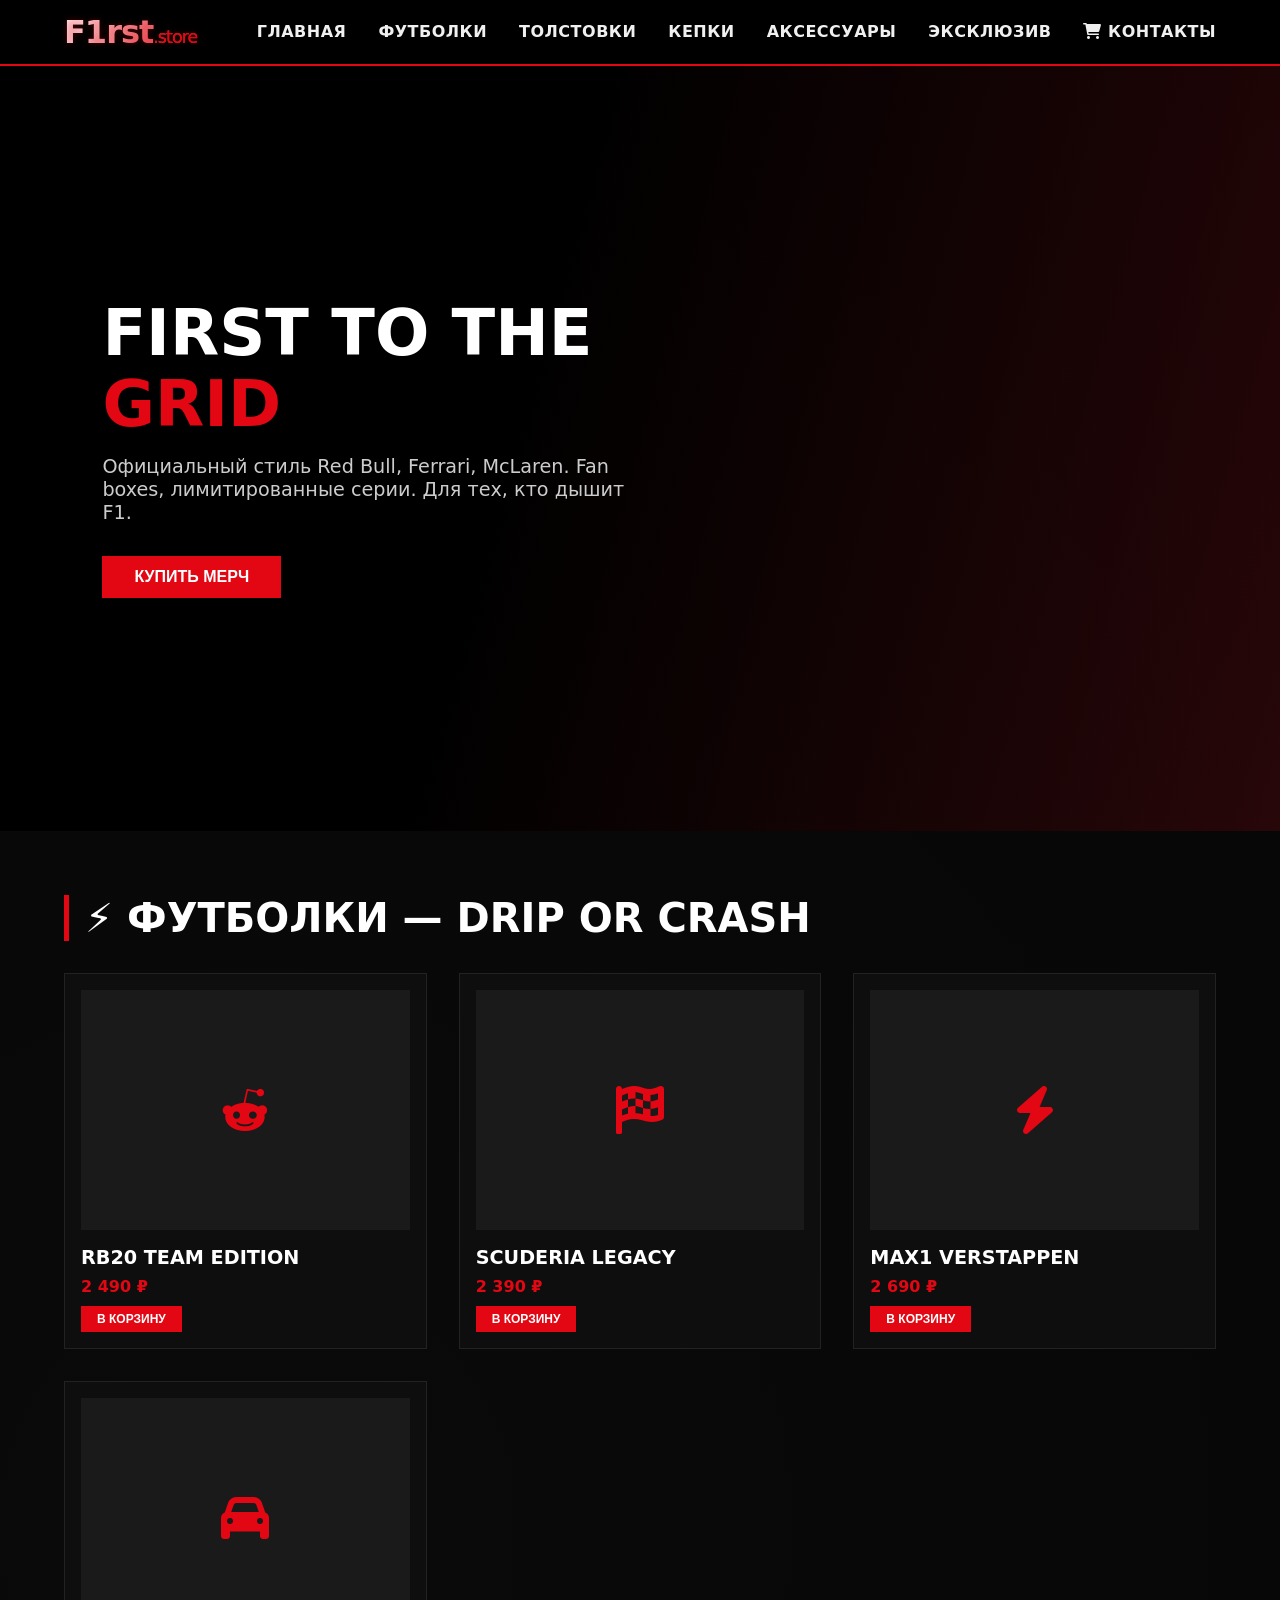
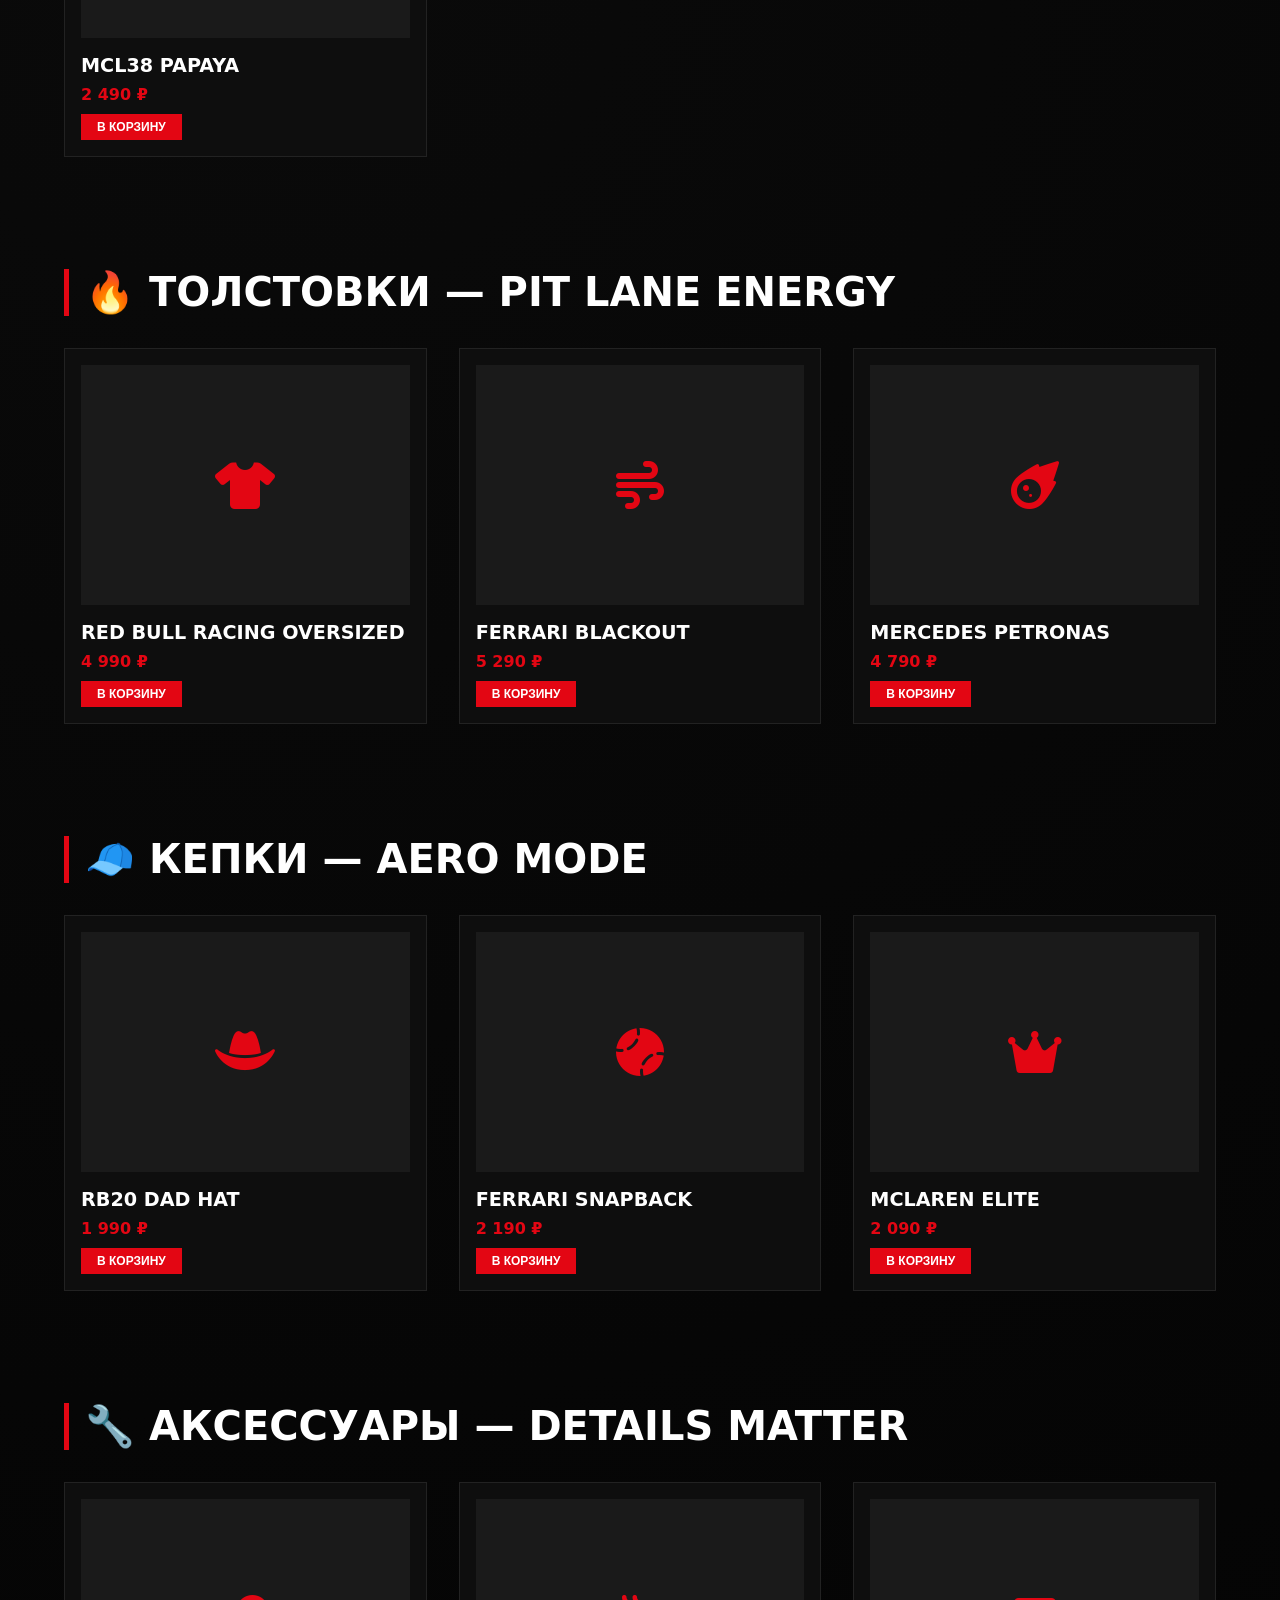
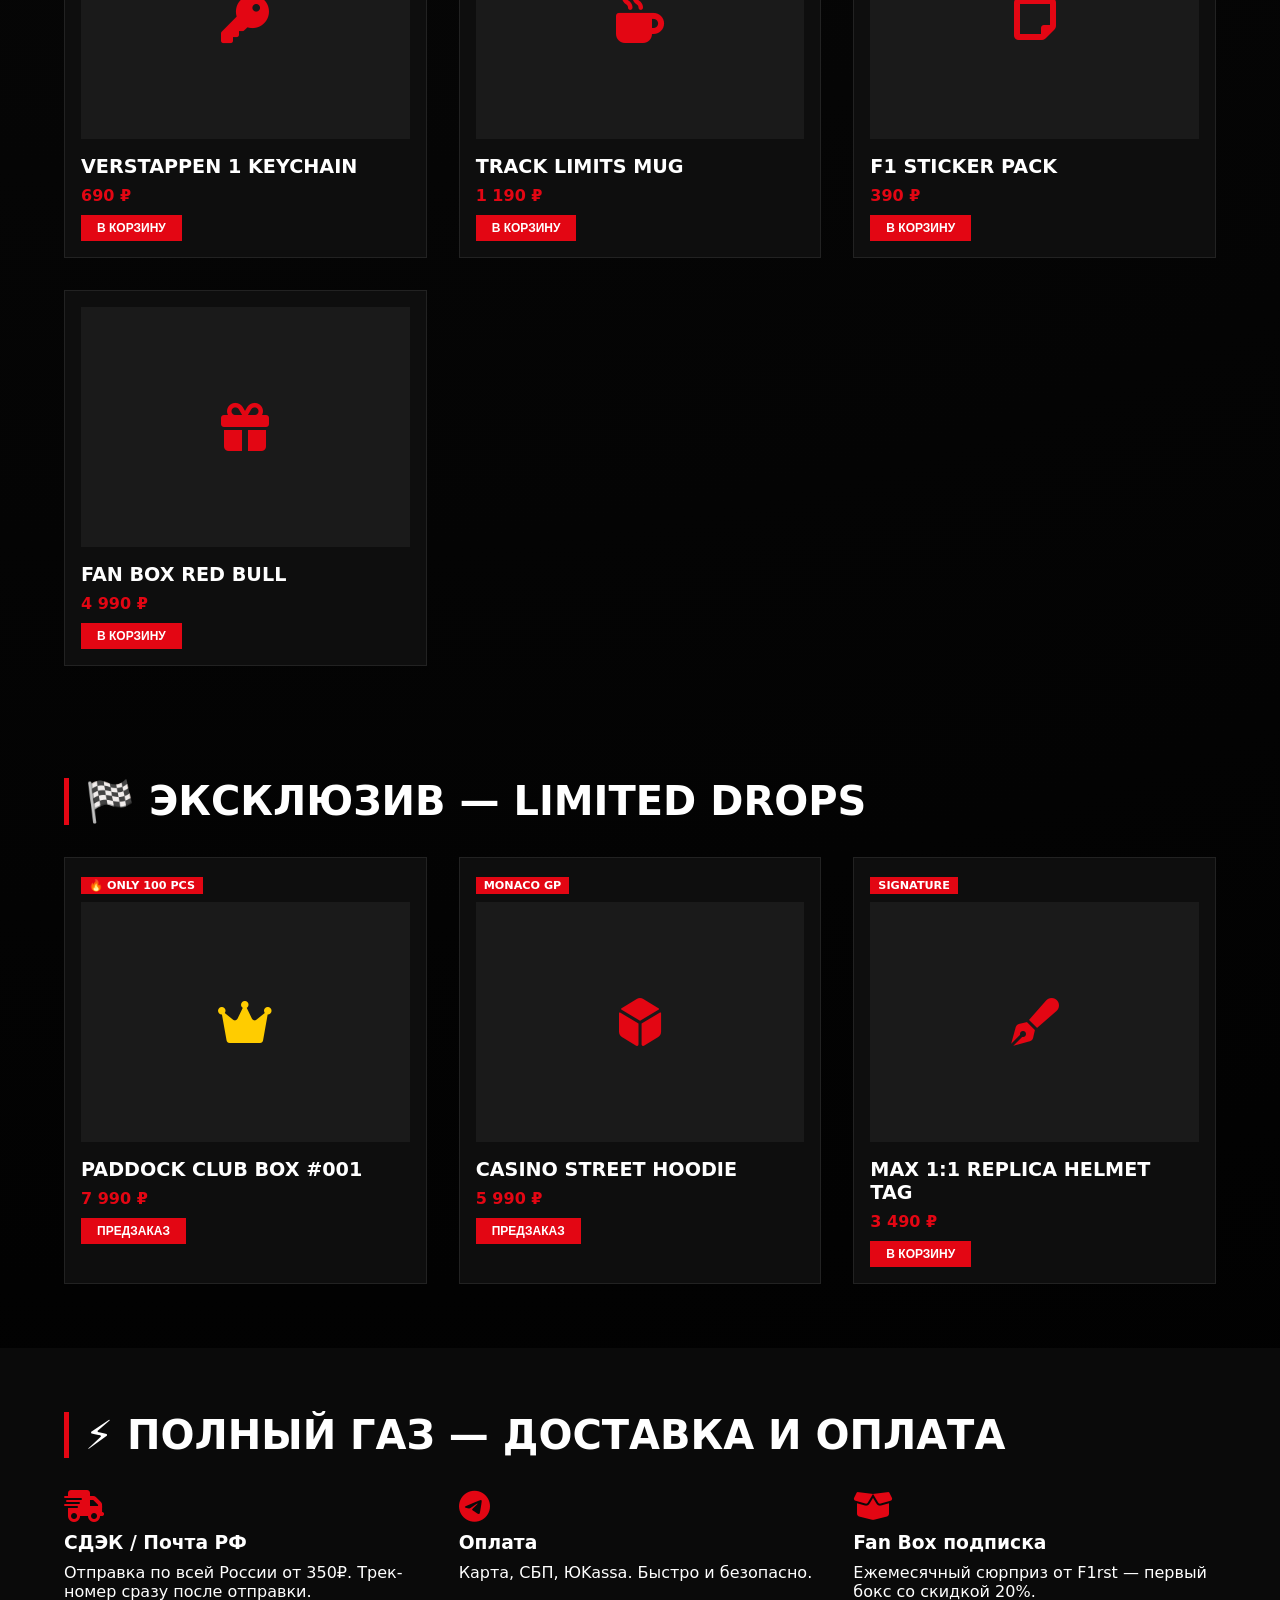
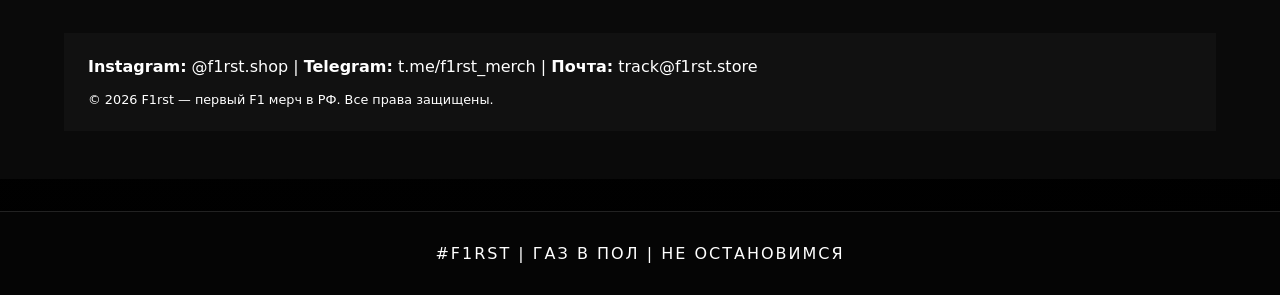
==== index.html @ 05e98d14 "Create index.html" ====
<!DOCTYPE html>
<html lang="ru">
<head>
  <meta charset="UTF-8">
  <meta name="viewport" content="width=device-width, initial-scale=1.0, viewport-fit=cover">
  <title>F1rst — дерзкий F1 мерч</title>
  <!-- Font Awesome Icons (v6 free) -->
  <link rel="stylesheet" href="https://cdnjs.cloudflare.com/ajax/libs/font-awesome/6.0.0-beta3/css/all.min.css">
  <style>
    * {
      margin: 0;
      padding: 0;
      box-sizing: border-box;
    }

    body {
      background-color: #000000;
      font-family: 'Poppins', 'Segoe UI', system-ui, -apple-system, 'Inter', sans-serif;
      color: #ffffff;
      scroll-behavior: smooth;
    }

    /* дерзкий гоночный градиент */
    .bg-race {
      background: radial-gradient(circle at 20% 30%, #0a0a0a, #000000);
    }

    /* навбар */
    .navbar {
      position: sticky;
      top: 0;
      z-index: 1000;
      background: rgba(0, 0, 0, 0.92);
      backdrop-filter: blur(12px);
      border-bottom: 2px solid #e30613;
      padding: 0.8rem 5%;
      display: flex;
      justify-content: space-between;
      align-items: center;
      flex-wrap: wrap;
    }

    .logo {
      font-size: 2rem;
      font-weight: 800;
      letter-spacing: -1px;
      background: linear-gradient(135deg, #ffffff, #e30613);
      -webkit-background-clip: text;
      background-clip: text;
      color: transparent;
      text-shadow: 0 0 6px rgba(227, 6, 19, 0.3);
    }

    .logo span {
      font-size: 1.1rem;
      font-weight: 400;
      background: none;
      -webkit-background-clip: unset;
      background-clip: unset;
      color: #e30613;
    }

    /* мобильное меню бургер */
    .hamburger {
      display: none;
      font-size: 1.8rem;
      cursor: pointer;
      color: #fff;
    }

    .nav-links {
      display: flex;
      gap: 2rem;
      list-style: none;
      align-items: center;
    }

    .nav-links li a {
      text-decoration: none;
      color: #f0f0f0;
      font-weight: 600;
      font-size: 1rem;
      transition: 0.2s;
      letter-spacing: 0.5px;
      border-bottom: 2px solid transparent;
      padding-bottom: 4px;
    }

    .nav-links li a:hover {
      color: #e30613;
      border-bottom-color: #e30613;
    }

    /* hero секция */
    .hero {
      min-height: 85vh;
      background: linear-gradient(105deg, #000000 40%, rgba(227, 6, 19, 0.15)), url('https://placehold.co/1400x800/111111/e30613?text=F1+GRID') center/cover no-repeat;
      display: flex;
      align-items: center;
      padding: 0 8%;
    }

    .hero-content h1 {
      font-size: 4rem;
      font-weight: 800;
      line-height: 1.1;
    }

    .hero-content .f1rst-big {
      color: #e30613;
      text-transform: uppercase;
    }

    .hero-content p {
      font-size: 1.2rem;
      max-width: 550px;
      margin: 1rem 0 2rem;
      color: #cccccc;
    }

    .btn-sharp {
      background: #e30613;
      border: none;
      padding: 12px 32px;
      font-weight: bold;
      font-size: 1rem;
      cursor: pointer;
      transition: 0.2s;
      color: white;
      border-radius: 0px;
      text-transform: uppercase;
      display: inline-block;
    }

    .btn-sharp:hover {
      background: #ff2a2a;
      transform: scale(1.02);
      box-shadow: 0 0 15px rgba(227, 6, 19, 0.6);
    }

    /* категории */
    .section-cat {
      padding: 4rem 5% 3rem;
    }

    .section-title {
      font-size: 2.5rem;
      font-weight: 700;
      border-left: 5px solid #e30613;
      padding-left: 1rem;
      margin-bottom: 2rem;
    }

    .products-grid {
      display: grid;
      grid-template-columns: repeat(auto-fill, minmax(270px, 1fr));
      gap: 2rem;
    }

    .product-card {
      background: #0e0e0e;
      border: 1px solid #222;
      transition: transform 0.2s, border 0.2s;
      padding: 1rem;
    }

    .product-card:hover {
      transform: translateY(-6px);
      border-color: #e30613;
    }

    .product-img {
      background: #1a1a1a;
      height: 240px;
      display: flex;
      align-items: center;
      justify-content: center;
      font-size: 3rem;
      color: #e30613;
      margin-bottom: 1rem;
    }

    .product-title {
      font-weight: 700;
      font-size: 1.2rem;
    }

    .product-price {
      color: #e30613;
      font-weight: bold;
      margin-top: 0.5rem;
    }

    .exclusive-badge {
      background: #e30613;
      display: inline-block;
      font-size: 0.7rem;
      padding: 2px 8px;
      margin-bottom: 8px;
      font-weight: bold;
    }

    footer {
      background: #050505;
      padding: 2rem 5%;
      margin-top: 2rem;
      border-top: 1px solid #222;
      text-align: center;
    }

    /* адаптивность */
    @media (max-width: 800px) {
      .hamburger {
        display: block;
      }
      .nav-links {
        position: fixed;
        top: 70px;
        left: -100%;
        background: #000000e6;
        backdrop-filter: blur(16px);
        width: 70%;
        height: 100vh;
        flex-direction: column;
        align-items: flex-start;
        padding: 2rem;
        gap: 1.8rem;
        transition: 0.3s;
        border-right: 2px solid #e30613;
      }
      .nav-links.active {
        left: 0;
      }
      .hero-content h1 {
        font-size: 2.5rem;
      }
      .section-title {
        font-size: 1.8rem;
      }
    }

    a, button {
      cursor: pointer;
    }

    .cart-icon {
      background: #e30613;
      padding: 6px 12px;
      border-radius: 30px;
      font-size: 0.85rem;
      font-weight: bold;
    }

    /* чекбокс и эксклюзив */
    .highlight {
      color: #e30613;
    }
  </style>
</head>
<body class="bg-race">

<!-- Navigation -->
<nav class="navbar">
  <div class="logo">F1rst<span>.store</span></div>
  <div class="hamburger" id="hamburgerIcon">
    <i class="fas fa-bars"></i>
  </div>
  <ul class="nav-links" id="navLinks">
    <li><a href="#home">ГЛАВНАЯ</a></li>
    <li><a href="#t-shirts">ФУТБОЛКИ</a></li>
    <li><a href="#hoodies">ТОЛСТОВКИ</a></li>
    <li><a href="#caps">КЕПКИ</a></li>
    <li><a href="#accessories">АКСЕССУАРЫ</a></li>
    <li><a href="#exclusive">ЭКСКЛЮЗИВ</a></li>
    <li><a href="#contact"><i class="fas fa-shopping-cart"></i> КОНТАКТЫ</a></li>
  </ul>
</nav>

<!-- Hero -->
<section id="home" class="hero">
  <div class="hero-content">
    <h1>FIRST TO THE<br><span class="f1rst-big">GRID</span></h1>
    <p>Официальный стиль Red Bull, Ferrari, McLaren. Fan boxes, лимитированные серии. Для тех, кто дышит F1.</p>
    <button class="btn-sharp" onclick="alert('🔥 Дерзкая коллекция уже в пути! Оформляй предзаказ.')">КУПИТЬ МЕРЧ</button>
  </div>
</section>

<!-- ФУТБОЛКИ -->
<section id="t-shirts" class="section-cat">
  <h2 class="section-title">⚡ ФУТБОЛКИ — DRIP OR CRASH</h2>
  <div class="products-grid">
    <div class="product-card">
      <div class="product-img"><i class="fab fa-reddit-alien" style="font-size: 3rem;"></i></div>
      <div class="product-title">RB20 TEAM EDITION</div>
      <div class="product-price">2 490 ₽</div>
      <button class="btn-sharp" style="margin-top:10px;padding:6px 16px;font-size:12px;">В КОРЗИНУ</button>
    </div>
    <div class="product-card">
      <div class="product-img"><i class="fas fa-flag-checkered"></i></div>
      <div class="product-title">SCUDERIA LEGACY</div>
      <div class="product-price">2 390 ₽</div>
      <button class="btn-sharp" style="margin-top:10px;padding:6px 16px;font-size:12px;">В КОРЗИНУ</button>
    </div>
    <div class="product-card">
      <div class="product-img"><i class="fas fa-bolt"></i></div>
      <div class="product-title">MAX1 VERSTAPPEN</div>
      <div class="product-price">2 690 ₽</div>
      <button class="btn-sharp" style="margin-top:10px;padding:6px 16px;font-size:12px;">В КОРЗИНУ</button>
    </div>
    <div class="product-card">
      <div class="product-img"><i class="fas fa-car"></i></div>
      <div class="product-title">MCL38 PAPAYA</div>
      <div class="product-price">2 490 ₽</div>
      <button class="btn-sharp" style="margin-top:10px;padding:6px 16px;font-size:12px;">В КОРЗИНУ</button>
    </div>
  </div>
</section>

<!-- ТОЛСТОВКИ -->
<section id="hoodies" class="section-cat">
  <h2 class="section-title">🔥 ТОЛСТОВКИ — PIT LANE ENERGY</h2>
  <div class="products-grid">
    <div class="product-card">
      <div class="product-img"><i class="fas fa-tshirt" style="font-size: 3rem;"></i></div>
      <div class="product-title">RED BULL RACING OVERSIZED</div>
      <div class="product-price">4 990 ₽</div>
      <button class="btn-sharp" style="margin-top:10px;padding:6px 16px;font-size:12px;">В КОРЗИНУ</button>
    </div>
    <div class="product-card">
      <div class="product-img"><i class="fas fa-wind"></i></div>
      <div class="product-title">FERRARI BLACKOUT</div>
      <div class="product-price">5 290 ₽</div>
      <button class="btn-sharp" style="margin-top:10px;padding:6px 16px;font-size:12px;">В КОРЗИНУ</button>
    </div>
    <div class="product-card">
      <div class="product-img"><i class="fas fa-meteor"></i></div>
      <div class="product-title">MERCEDES PETRONAS</div>
      <div class="product-price">4 790 ₽</div>
      <button class="btn-sharp" style="margin-top:10px;padding:6px 16px;font-size:12px;">В КОРЗИНУ</button>
    </div>
  </div>
</section>

<!-- КЕПКИ -->
<section id="caps" class="section-cat">
  <h2 class="section-title">🧢 КЕПКИ — AERO MODE</h2>
  <div class="products-grid">
    <div class="product-card">
      <div class="product-img"><i class="fas fa-hat-cowboy"></i></div>
      <div class="product-title">RB20 DAD HAT</div>
      <div class="product-price">1 990 ₽</div>
      <button class="btn-sharp" style="margin-top:10px;padding:6px 16px;font-size:12px;">В КОРЗИНУ</button>
    </div>
    <div class="product-card">
      <div class="product-img"><i class="fas fa-baseball-ball"></i></div>
      <div class="product-title">FERRARI SNAPBACK</div>
      <div class="product-price">2 190 ₽</div>
      <button class="btn-sharp" style="margin-top:10px;padding:6px 16px;font-size:12px;">В КОРЗИНУ</button>
    </div>
    <div class="product-card">
      <div class="product-img"><i class="fas fa-crown"></i></div>
      <div class="product-title">MCLAREN ELITE</div>
      <div class="product-price">2 090 ₽</div>
      <button class="btn-sharp" style="margin-top:10px;padding:6px 16px;font-size:12px;">В КОРЗИНУ</button>
    </div>
  </div>
</section>

<!-- АКСЕССУАРЫ -->
<section id="accessories" class="section-cat">
  <h2 class="section-title">🔧 АКСЕССУАРЫ — DETAILS MATTER</h2>
  <div class="products-grid">
    <div class="product-card">
      <div class="product-img"><i class="fas fa-key"></i></div>
      <div class="product-title">VERSTAPPEN 1 KEYCHAIN</div>
      <div class="product-price">690 ₽</div>
      <button class="btn-sharp" style="margin-top:10px;padding:6px 16px;font-size:12px;">В КОРЗИНУ</button>
    </div>
    <div class="product-card">
      <div class="product-img"><i class="fas fa-mug-hot"></i></div>
      <div class="product-title">TRACK LIMITS MUG</div>
      <div class="product-price">1 190 ₽</div>
      <button class="btn-sharp" style="margin-top:10px;padding:6px 16px;font-size:12px;">В КОРЗИНУ</button>
    </div>
    <div class="product-card">
      <div class="product-img"><i class="fas fa-sticky-note"></i></div>
      <div class="product-title">F1 STICKER PACK</div>
      <div class="product-price">390 ₽</div>
      <button class="btn-sharp" style="margin-top:10px;padding:6px 16px;font-size:12px;">В КОРЗИНУ</button>
    </div>
    <div class="product-card">
      <div class="product-img"><i class="fas fa-gift"></i></div>
      <div class="product-title">FAN BOX RED BULL</div>
      <div class="product-price">4 990 ₽</div>
      <button class="btn-sharp" style="margin-top:10px;padding:6px 16px;font-size:12px;">В КОРЗИНУ</button>
    </div>
  </div>
</section>

<!-- ЭКСКЛЮЗИВНЫЙ РАЗДЕЛ (лимитка) -->
<section id="exclusive" class="section-cat">
  <h2 class="section-title">🏁 ЭКСКЛЮЗИВ — LIMITED DROPS</h2>
  <div class="products-grid">
    <div class="product-card">
      <div class="exclusive-badge">🔥 ONLY 100 PCS</div>
      <div class="product-img"><i class="fas fa-crown" style="color:#ffcc00;"></i></div>
      <div class="product-title">PADDOCK CLUB BOX #001</div>
      <div class="product-price">7 990 ₽</div>
      <button class="btn-sharp" style="margin-top:10px;padding:6px 16px;font-size:12px;">ПРЕДЗАКАЗ</button>
    </div>
    <div class="product-card">
      <div class="exclusive-badge">MONACO GP</div>
      <div class="product-img"><i class="fas fa-dice-d6"></i></div>
      <div class="product-title">CASINO STREET HOODIE</div>
      <div class="product-price">5 990 ₽</div>
      <button class="btn-sharp" style="margin-top:10px;padding:6px 16px;font-size:12px;">ПРЕДЗАКАЗ</button>
    </div>
    <div class="product-card">
      <div class="exclusive-badge">SIGNATURE</div>
      <div class="product-img"><i class="fas fa-pen-fancy"></i></div>
      <div class="product-title">MAX 1:1 REPLICA HELMET TAG</div>
      <div class="product-price">3 490 ₽</div>
      <button class="btn-sharp" style="margin-top:10px;padding:6px 16px;font-size:12px;">В КОРЗИНУ</button>
    </div>
  </div>
</section>

<!-- КОНТАКТЫ И ДОСТАВКА -->
<section id="contact" class="section-cat" style="background:#0a0a0a; margin-top: 1rem;">
  <h2 class="section-title">⚡ ПОЛНЫЙ ГАЗ — ДОСТАВКА И ОПЛАТА</h2>
  <div style="display: flex; flex-wrap: wrap; gap: 2rem; justify-content: space-between;">
    <div style="flex:1; min-width: 200px;">
      <i class="fas fa-truck-fast" style="font-size: 2rem; color:#e30613;"></i>
      <h3 style="margin: 10px 0;">СДЭК / Почта РФ</h3>
      <p>Отправка по всей России от 350₽. Трек-номер сразу после отправки.</p>
    </div>
    <div style="flex:1; min-width: 200px;">
      <i class="fab fa-telegram" style="font-size: 2rem; color:#e30613;"></i>
      <h3 style="margin: 10px 0;">Оплата</h3>
      <p>Карта, СБП, ЮKassa. Быстро и безопасно.</p>
    </div>
    <div style="flex:1; min-width: 200px;">
      <i class="fas fa-box-open" style="font-size: 2rem; color:#e30613;"></i>
      <h3 style="margin: 10px 0;">Fan Box подписка</h3>
      <p>Ежемесячный сюрприз от F1rst — первый бокс со скидкой 20%.</p>
    </div>
  </div>
  <div style="margin-top: 2rem; background: #111; padding: 1.5rem;">
    <p><strong>Instagram:</strong> @f1rst.shop  |  <strong>Telegram:</strong> t.me/f1rst_merch  |  <strong>Почта:</strong> track@f1rst.store</p>
    <p style="font-size: 0.8rem; margin-top: 1rem;">© 2026 F1rst — первый F1 мерч в РФ. Все права защищены.</p>
  </div>
</section>

<footer>
  <p style="letter-spacing: 2px;">#F1RST | ГАЗ В ПОЛ | НЕ ОСТАНОВИМСЯ</p>
</footer>

<script>
  // бургер-меню
  const hamburger = document.getElementById('hamburgerIcon');
  const navLinks = document.getElementById('navLinks');

  hamburger.addEventListener('click', () => {
    navLinks.classList.toggle('active');
  });

  // Закрыть меню при клике на ссылку
  document.querySelectorAll('.nav-links a').forEach(link => {
    link.addEventListener('click', () => {
      navLinks.classList.remove('active');
    });
  });

  // Добавляем маленький эффект "корзина" для кнопок, чтобы показать интерактив
  const cartButtons = document.querySelectorAll('.product-card .btn-sharp');
  cartButtons.forEach(btn => {
    btn.addEventListener('click', (e) => {
      e.preventDefault();
      const productCard = btn.closest('.product-card');
      const productName = productCard.querySelector('.product-title')?.innerText || 'товар';
      alert(`🔥 ${productName} добавлен в корзину! Оформите заказ через корзину или свяжитесь с нами в Telegram.`);
    });
  });
  // дополнительная кнопка hero
  const heroBtn = document.querySelector('.hero .btn-sharp');
  if(heroBtn) {
    heroBtn.addEventListener('click', () => {
      alert('Гоночная коллекция 2026 уже близко! Переходи в разделы.');
    });
  }
</script>
</body>
</html>
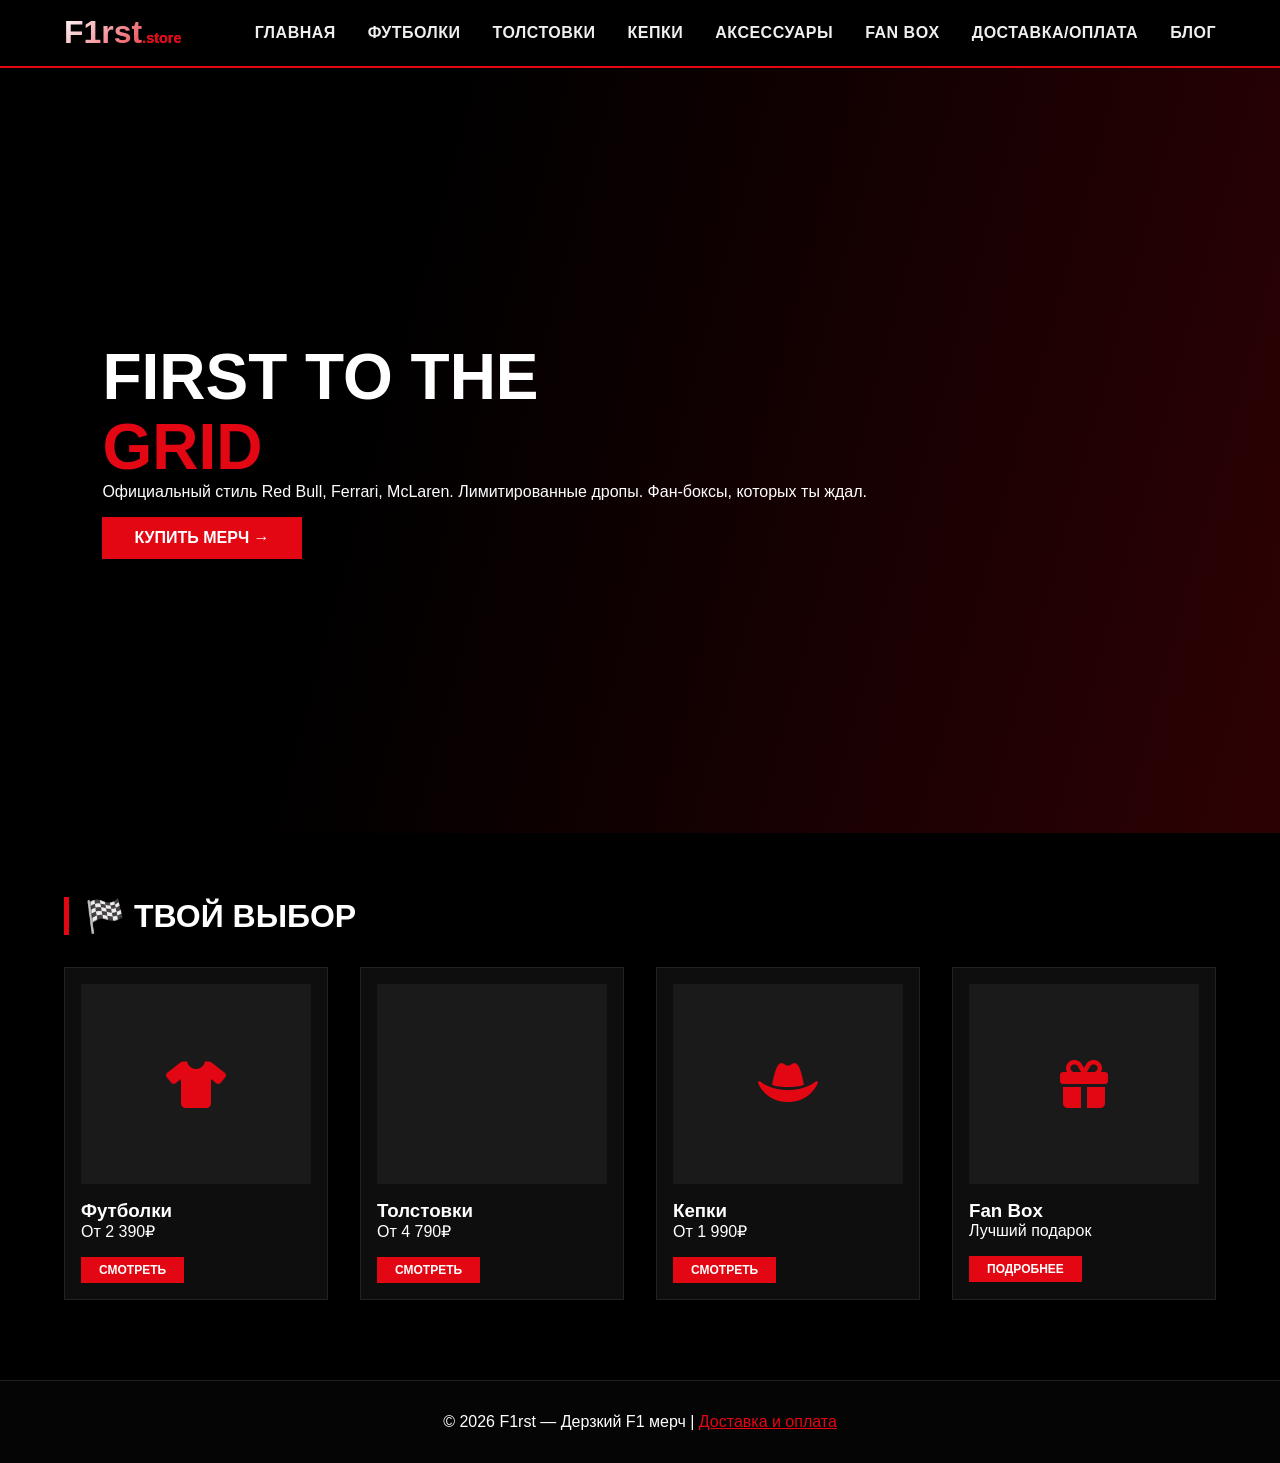
==== commit 69640494: "Update index.html" ====
--- a/index.html
+++ b/index.html
@@ -1,493 +1,74 @@
+<!-- 
+  СКЕЛЕТ МНОГОСТРАНИЧНОГО САЙТА F1RST
+  Страницы: Главная, Футболки, Толстовки, Кепки, Аксессуары, Фан-боксы, Контакты/Доставка/Оплата, Блог.
+  Каждая страница категории имеет уникальную цитату и набор товаров.
+-->
+
+<!-- file: index.html -->
 <!DOCTYPE html>
 <html lang="ru">
 <head>
   <meta charset="UTF-8">
   <meta name="viewport" content="width=device-width, initial-scale=1.0, viewport-fit=cover">
-  <title>F1rst — дерзкий F1 мерч</title>
-  <!-- Font Awesome Icons (v6 free) -->
+  <title>F1rst | Дерзкий F1 мерч</title>
   <link rel="stylesheet" href="https://cdnjs.cloudflare.com/ajax/libs/font-awesome/6.0.0-beta3/css/all.min.css">
   <style>
-    * {
-      margin: 0;
-      padding: 0;
-      box-sizing: border-box;
-    }
-
-    body {
-      background-color: #000000;
-      font-family: 'Poppins', 'Segoe UI', system-ui, -apple-system, 'Inter', sans-serif;
-      color: #ffffff;
-      scroll-behavior: smooth;
-    }
-
-    /* дерзкий гоночный градиент */
-    .bg-race {
-      background: radial-gradient(circle at 20% 30%, #0a0a0a, #000000);
-    }
-
-    /* навбар */
-    .navbar {
-      position: sticky;
-      top: 0;
-      z-index: 1000;
-      background: rgba(0, 0, 0, 0.92);
-      backdrop-filter: blur(12px);
-      border-bottom: 2px solid #e30613;
-      padding: 0.8rem 5%;
-      display: flex;
-      justify-content: space-between;
-      align-items: center;
-      flex-wrap: wrap;
-    }
-
-    .logo {
-      font-size: 2rem;
-      font-weight: 800;
-      letter-spacing: -1px;
-      background: linear-gradient(135deg, #ffffff, #e30613);
-      -webkit-background-clip: text;
-      background-clip: text;
-      color: transparent;
-      text-shadow: 0 0 6px rgba(227, 6, 19, 0.3);
-    }
-
-    .logo span {
-      font-size: 1.1rem;
-      font-weight: 400;
-      background: none;
-      -webkit-background-clip: unset;
-      background-clip: unset;
-      color: #e30613;
-    }
-
-    /* мобильное меню бургер */
-    .hamburger {
-      display: none;
-      font-size: 1.8rem;
-      cursor: pointer;
-      color: #fff;
-    }
-
-    .nav-links {
-      display: flex;
-      gap: 2rem;
-      list-style: none;
-      align-items: center;
-    }
-
-    .nav-links li a {
-      text-decoration: none;
-      color: #f0f0f0;
-      font-weight: 600;
-      font-size: 1rem;
-      transition: 0.2s;
-      letter-spacing: 0.5px;
-      border-bottom: 2px solid transparent;
-      padding-bottom: 4px;
-    }
-
-    .nav-links li a:hover {
-      color: #e30613;
-      border-bottom-color: #e30613;
-    }
-
-    /* hero секция */
-    .hero {
-      min-height: 85vh;
-      background: linear-gradient(105deg, #000000 40%, rgba(227, 6, 19, 0.15)), url('https://placehold.co/1400x800/111111/e30613?text=F1+GRID') center/cover no-repeat;
-      display: flex;
-      align-items: center;
-      padding: 0 8%;
-    }
-
-    .hero-content h1 {
-      font-size: 4rem;
-      font-weight: 800;
-      line-height: 1.1;
-    }
-
-    .hero-content .f1rst-big {
-      color: #e30613;
-      text-transform: uppercase;
-    }
-
-    .hero-content p {
-      font-size: 1.2rem;
-      max-width: 550px;
-      margin: 1rem 0 2rem;
-      color: #cccccc;
-    }
-
-    .btn-sharp {
-      background: #e30613;
-      border: none;
-      padding: 12px 32px;
-      font-weight: bold;
-      font-size: 1rem;
-      cursor: pointer;
-      transition: 0.2s;
-      color: white;
-      border-radius: 0px;
-      text-transform: uppercase;
-      display: inline-block;
-    }
-
-    .btn-sharp:hover {
-      background: #ff2a2a;
-      transform: scale(1.02);
-      box-shadow: 0 0 15px rgba(227, 6, 19, 0.6);
-    }
-
-    /* категории */
-    .section-cat {
-      padding: 4rem 5% 3rem;
-    }
-
-    .section-title {
-      font-size: 2.5rem;
-      font-weight: 700;
-      border-left: 5px solid #e30613;
-      padding-left: 1rem;
-      margin-bottom: 2rem;
-    }
-
-    .products-grid {
-      display: grid;
-      grid-template-columns: repeat(auto-fill, minmax(270px, 1fr));
-      gap: 2rem;
-    }
-
-    .product-card {
-      background: #0e0e0e;
-      border: 1px solid #222;
-      transition: transform 0.2s, border 0.2s;
-      padding: 1rem;
-    }
-
-    .product-card:hover {
-      transform: translateY(-6px);
-      border-color: #e30613;
-    }
-
-    .product-img {
-      background: #1a1a1a;
-      height: 240px;
-      display: flex;
-      align-items: center;
-      justify-content: center;
-      font-size: 3rem;
-      color: #e30613;
-      margin-bottom: 1rem;
-    }
-
-    .product-title {
-      font-weight: 700;
-      font-size: 1.2rem;
-    }
-
-    .product-price {
-      color: #e30613;
-      font-weight: bold;
-      margin-top: 0.5rem;
-    }
-
-    .exclusive-badge {
-      background: #e30613;
-      display: inline-block;
-      font-size: 0.7rem;
-      padding: 2px 8px;
-      margin-bottom: 8px;
-      font-weight: bold;
-    }
-
-    footer {
-      background: #050505;
-      padding: 2rem 5%;
-      margin-top: 2rem;
-      border-top: 1px solid #222;
-      text-align: center;
-    }
-
-    /* адаптивность */
-    @media (max-width: 800px) {
-      .hamburger {
-        display: block;
-      }
-      .nav-links {
-        position: fixed;
-        top: 70px;
-        left: -100%;
-        background: #000000e6;
-        backdrop-filter: blur(16px);
-        width: 70%;
-        height: 100vh;
-        flex-direction: column;
-        align-items: flex-start;
-        padding: 2rem;
-        gap: 1.8rem;
-        transition: 0.3s;
-        border-right: 2px solid #e30613;
-      }
-      .nav-links.active {
-        left: 0;
-      }
-      .hero-content h1 {
-        font-size: 2.5rem;
-      }
-      .section-title {
-        font-size: 1.8rem;
-      }
-    }
-
-    a, button {
-      cursor: pointer;
-    }
-
-    .cart-icon {
-      background: #e30613;
-      padding: 6px 12px;
-      border-radius: 30px;
-      font-size: 0.85rem;
-      font-weight: bold;
-    }
-
-    /* чекбокс и эксклюзив */
-    .highlight {
-      color: #e30613;
-    }
+    * { margin:0; padding:0; box-sizing: border-box; }
+    body { background: #000000; font-family: 'Poppins', 'Segoe UI', sans-serif; color: #fff; scroll-behavior: smooth; }
+    .navbar { position: sticky; top:0; background: rgba(0,0,0,0.96); backdrop-filter: blur(12px); border-bottom: 2px solid #e30613; padding: 0.9rem 5%; display: flex; justify-content: space-between; align-items: center; flex-wrap: wrap; z-index: 1000; }
+    .logo { font-size: 2rem; font-weight: 800; background: linear-gradient(135deg, #fff, #e30613); -webkit-background-clip: text; background-clip: text; color: transparent; }
+    .logo span { font-size: 0.9rem; color: #e30613; }
+    .hamburger { display: none; font-size: 1.8rem; cursor: pointer; color: #fff; }
+    .nav-links { display: flex; gap: 2rem; list-style: none; align-items: center; }
+    .nav-links a { text-decoration: none; color: #f0f0f0; font-weight: 600; transition: 0.2s; font-size: 1rem; letter-spacing: 0.5px; border-bottom: 2px solid transparent; padding-bottom: 4px; }
+    .nav-links a:hover { color: #e30613; border-bottom-color: #e30613; }
+    .hero { min-height: 85vh; background: linear-gradient(105deg, #000000 30%, rgba(227,6,19,0.2)), url('https://placehold.co/1400x800/111/222?text=F1+GRID') center/cover; display: flex; align-items: center; padding: 0 8%; }
+    .hero h1 { font-size: 4rem; font-weight: 800; line-height: 1.1; }
+    .hero .red { color: #e30613; }
+    .btn { background: #e30613; border: none; padding: 12px 32px; font-weight: bold; cursor: pointer; color: white; display: inline-block; margin-top: 1rem; transition: 0.2s; text-decoration: none; border-radius: 0px; }
+    .btn:hover { background: #ff3b3b; transform: scale(1.02); box-shadow: 0 0 15px rgba(227,6,19,0.5); }
+    .section { padding: 4rem 5% 2rem; }
+    .section-title { font-size: 2rem; border-left: 5px solid #e30613; padding-left: 1rem; margin-bottom: 2rem; }
+    .grid { display: grid; grid-template-columns: repeat(auto-fill, minmax(260px,1fr)); gap: 2rem; }
+    .card { background: #0e0e0e; border: 1px solid #222; padding: 1rem; transition: 0.2s; }
+    .card:hover { border-color: #e30613; transform: translateY(-6px); }
+    .card-img { height: 200px; background: #1a1a1a; display: flex; align-items: center; justify-content: center; font-size: 3rem; color: #e30613; margin-bottom: 1rem; }
+    .footer { background: #050505; padding: 2rem 5%; text-align: center; border-top: 1px solid #222; margin-top: 3rem; }
+    @media (max-width: 800px) { .hamburger { display: block; } .nav-links { position: fixed; top: 70px; left: -100%; background: #000000dd; backdrop-filter: blur(20px); width: 70%; height: 100vh; flex-direction: column; align-items: flex-start; padding: 2rem; gap: 1.5rem; transition: 0.3s; } .nav-links.active { left: 0; } .hero h1 { font-size: 2.5rem; } }
   </style>
 </head>
-<body class="bg-race">
-
-<!-- Navigation -->
+<body>
 <nav class="navbar">
   <div class="logo">F1rst<span>.store</span></div>
-  <div class="hamburger" id="hamburgerIcon">
-    <i class="fas fa-bars"></i>
-  </div>
+  <div class="hamburger" id="hamburger"><i class="fas fa-bars"></i></div>
   <ul class="nav-links" id="navLinks">
-    <li><a href="#home">ГЛАВНАЯ</a></li>
-    <li><a href="#t-shirts">ФУТБОЛКИ</a></li>
-    <li><a href="#hoodies">ТОЛСТОВКИ</a></li>
-    <li><a href="#caps">КЕПКИ</a></li>
-    <li><a href="#accessories">АКСЕССУАРЫ</a></li>
-    <li><a href="#exclusive">ЭКСКЛЮЗИВ</a></li>
-    <li><a href="#contact"><i class="fas fa-shopping-cart"></i> КОНТАКТЫ</a></li>
+    <li><a href="index.html">ГЛАВНАЯ</a></li>
+    <li><a href="tshirts.html">ФУТБОЛКИ</a></li>
+    <li><a href="hoodies.html">ТОЛСТОВКИ</a></li>
+    <li><a href="caps.html">КЕПКИ</a></li>
+    <li><a href="accessories.html">АКСЕССУАРЫ</a></li>
+    <li><a href="fanboxes.html">FAN BOX</a></li>
+    <li><a href="info.html">ДОСТАВКА/ОПЛАТА</a></li>
+    <li><a href="blog.html">БЛОГ</a></li>
   </ul>
 </nav>
 
-<!-- Hero -->
-<section id="home" class="hero">
-  <div class="hero-content">
-    <h1>FIRST TO THE<br><span class="f1rst-big">GRID</span></h1>
-    <p>Официальный стиль Red Bull, Ferrari, McLaren. Fan boxes, лимитированные серии. Для тех, кто дышит F1.</p>
-    <button class="btn-sharp" onclick="alert('🔥 Дерзкая коллекция уже в пути! Оформляй предзаказ.')">КУПИТЬ МЕРЧ</button>
+<section class="hero">
+  <div><h1>FIRST TO THE<br><span class="red">GRID</span></h1>
+  <p>Официальный стиль Red Bull, Ferrari, McLaren. Лимитированные дропы. Фан-боксы, которых ты ждал.</p>
+  <a href="tshirts.html" class="btn">КУПИТЬ МЕРЧ →</a></div>
+</section>
+
+<section class="section">
+  <h2 class="section-title">🏁 ТВОЙ ВЫБОР</h2>
+  <div class="grid">
+    <div class="card"><div class="card-img"><i class="fas fa-tshirt"></i></div><h3>Футболки</h3><p>От 2 390₽</p><a href="tshirts.html" class="btn" style="padding:6px 18px; font-size:12px;">СМОТРЕТЬ</a></div>
+    <div class="card"><div class="card-img"><i class="fas fa-hoodie"></i></div><h3>Толстовки</h3><p>От 4 790₽</p><a href="hoodies.html" class="btn" style="padding:6px 18px; font-size:12px;">СМОТРЕТЬ</a></div>
+    <div class="card"><div class="card-img"><i class="fas fa-hat-cowboy"></i></div><h3>Кепки</h3><p>От 1 990₽</p><a href="caps.html" class="btn" style="padding:6px 18px; font-size:12px;">СМОТРЕТЬ</a></div>
+    <div class="card"><div class="card-img"><i class="fas fa-gift"></i></div><h3>Fan Box</h3><p>Лучший подарок</p><a href="fanboxes.html" class="btn" style="padding:6px 18px; font-size:12px;">ПОДРОБНЕЕ</a></div>
   </div>
 </section>
-
-<!-- ФУТБОЛКИ -->
-<section id="t-shirts" class="section-cat">
-  <h2 class="section-title">⚡ ФУТБОЛКИ — DRIP OR CRASH</h2>
-  <div class="products-grid">
-    <div class="product-card">
-      <div class="product-img"><i class="fab fa-reddit-alien" style="font-size: 3rem;"></i></div>
-      <div class="product-title">RB20 TEAM EDITION</div>
-      <div class="product-price">2 490 ₽</div>
-      <button class="btn-sharp" style="margin-top:10px;padding:6px 16px;font-size:12px;">В КОРЗИНУ</button>
-    </div>
-    <div class="product-card">
-      <div class="product-img"><i class="fas fa-flag-checkered"></i></div>
-      <div class="product-title">SCUDERIA LEGACY</div>
-      <div class="product-price">2 390 ₽</div>
-      <button class="btn-sharp" style="margin-top:10px;padding:6px 16px;font-size:12px;">В КОРЗИНУ</button>
-    </div>
-    <div class="product-card">
-      <div class="product-img"><i class="fas fa-bolt"></i></div>
-      <div class="product-title">MAX1 VERSTAPPEN</div>
-      <div class="product-price">2 690 ₽</div>
-      <button class="btn-sharp" style="margin-top:10px;padding:6px 16px;font-size:12px;">В КОРЗИНУ</button>
-    </div>
-    <div class="product-card">
-      <div class="product-img"><i class="fas fa-car"></i></div>
-      <div class="product-title">MCL38 PAPAYA</div>
-      <div class="product-price">2 490 ₽</div>
-      <button class="btn-sharp" style="margin-top:10px;padding:6px 16px;font-size:12px;">В КОРЗИНУ</button>
-    </div>
-  </div>
-</section>
-
-<!-- ТОЛСТОВКИ -->
-<section id="hoodies" class="section-cat">
-  <h2 class="section-title">🔥 ТОЛСТОВКИ — PIT LANE ENERGY</h2>
-  <div class="products-grid">
-    <div class="product-card">
-      <div class="product-img"><i class="fas fa-tshirt" style="font-size: 3rem;"></i></div>
-      <div class="product-title">RED BULL RACING OVERSIZED</div>
-      <div class="product-price">4 990 ₽</div>
-      <button class="btn-sharp" style="margin-top:10px;padding:6px 16px;font-size:12px;">В КОРЗИНУ</button>
-    </div>
-    <div class="product-card">
-      <div class="product-img"><i class="fas fa-wind"></i></div>
-      <div class="product-title">FERRARI BLACKOUT</div>
-      <div class="product-price">5 290 ₽</div>
-      <button class="btn-sharp" style="margin-top:10px;padding:6px 16px;font-size:12px;">В КОРЗИНУ</button>
-    </div>
-    <div class="product-card">
-      <div class="product-img"><i class="fas fa-meteor"></i></div>
-      <div class="product-title">MERCEDES PETRONAS</div>
-      <div class="product-price">4 790 ₽</div>
-      <button class="btn-sharp" style="margin-top:10px;padding:6px 16px;font-size:12px;">В КОРЗИНУ</button>
-    </div>
-  </div>
-</section>
-
-<!-- КЕПКИ -->
-<section id="caps" class="section-cat">
-  <h2 class="section-title">🧢 КЕПКИ — AERO MODE</h2>
-  <div class="products-grid">
-    <div class="product-card">
-      <div class="product-img"><i class="fas fa-hat-cowboy"></i></div>
-      <div class="product-title">RB20 DAD HAT</div>
-      <div class="product-price">1 990 ₽</div>
-      <button class="btn-sharp" style="margin-top:10px;padding:6px 16px;font-size:12px;">В КОРЗИНУ</button>
-    </div>
-    <div class="product-card">
-      <div class="product-img"><i class="fas fa-baseball-ball"></i></div>
-      <div class="product-title">FERRARI SNAPBACK</div>
-      <div class="product-price">2 190 ₽</div>
-      <button class="btn-sharp" style="margin-top:10px;padding:6px 16px;font-size:12px;">В КОРЗИНУ</button>
-    </div>
-    <div class="product-card">
-      <div class="product-img"><i class="fas fa-crown"></i></div>
-      <div class="product-title">MCLAREN ELITE</div>
-      <div class="product-price">2 090 ₽</div>
-      <button class="btn-sharp" style="margin-top:10px;padding:6px 16px;font-size:12px;">В КОРЗИНУ</button>
-    </div>
-  </div>
-</section>
-
-<!-- АКСЕССУАРЫ -->
-<section id="accessories" class="section-cat">
-  <h2 class="section-title">🔧 АКСЕССУАРЫ — DETAILS MATTER</h2>
-  <div class="products-grid">
-    <div class="product-card">
-      <div class="product-img"><i class="fas fa-key"></i></div>
-      <div class="product-title">VERSTAPPEN 1 KEYCHAIN</div>
-      <div class="product-price">690 ₽</div>
-      <button class="btn-sharp" style="margin-top:10px;padding:6px 16px;font-size:12px;">В КОРЗИНУ</button>
-    </div>
-    <div class="product-card">
-      <div class="product-img"><i class="fas fa-mug-hot"></i></div>
-      <div class="product-title">TRACK LIMITS MUG</div>
-      <div class="product-price">1 190 ₽</div>
-      <button class="btn-sharp" style="margin-top:10px;padding:6px 16px;font-size:12px;">В КОРЗИНУ</button>
-    </div>
-    <div class="product-card">
-      <div class="product-img"><i class="fas fa-sticky-note"></i></div>
-      <div class="product-title">F1 STICKER PACK</div>
-      <div class="product-price">390 ₽</div>
-      <button class="btn-sharp" style="margin-top:10px;padding:6px 16px;font-size:12px;">В КОРЗИНУ</button>
-    </div>
-    <div class="product-card">
-      <div class="product-img"><i class="fas fa-gift"></i></div>
-      <div class="product-title">FAN BOX RED BULL</div>
-      <div class="product-price">4 990 ₽</div>
-      <button class="btn-sharp" style="margin-top:10px;padding:6px 16px;font-size:12px;">В КОРЗИНУ</button>
-    </div>
-  </div>
-</section>
-
-<!-- ЭКСКЛЮЗИВНЫЙ РАЗДЕЛ (лимитка) -->
-<section id="exclusive" class="section-cat">
-  <h2 class="section-title">🏁 ЭКСКЛЮЗИВ — LIMITED DROPS</h2>
-  <div class="products-grid">
-    <div class="product-card">
-      <div class="exclusive-badge">🔥 ONLY 100 PCS</div>
-      <div class="product-img"><i class="fas fa-crown" style="color:#ffcc00;"></i></div>
-      <div class="product-title">PADDOCK CLUB BOX #001</div>
-      <div class="product-price">7 990 ₽</div>
-      <button class="btn-sharp" style="margin-top:10px;padding:6px 16px;font-size:12px;">ПРЕДЗАКАЗ</button>
-    </div>
-    <div class="product-card">
-      <div class="exclusive-badge">MONACO GP</div>
-      <div class="product-img"><i class="fas fa-dice-d6"></i></div>
-      <div class="product-title">CASINO STREET HOODIE</div>
-      <div class="product-price">5 990 ₽</div>
-      <button class="btn-sharp" style="margin-top:10px;padding:6px 16px;font-size:12px;">ПРЕДЗАКАЗ</button>
-    </div>
-    <div class="product-card">
-      <div class="exclusive-badge">SIGNATURE</div>
-      <div class="product-img"><i class="fas fa-pen-fancy"></i></div>
-      <div class="product-title">MAX 1:1 REPLICA HELMET TAG</div>
-      <div class="product-price">3 490 ₽</div>
-      <button class="btn-sharp" style="margin-top:10px;padding:6px 16px;font-size:12px;">В КОРЗИНУ</button>
-    </div>
-  </div>
-</section>
-
-<!-- КОНТАКТЫ И ДОСТАВКА -->
-<section id="contact" class="section-cat" style="background:#0a0a0a; margin-top: 1rem;">
-  <h2 class="section-title">⚡ ПОЛНЫЙ ГАЗ — ДОСТАВКА И ОПЛАТА</h2>
-  <div style="display: flex; flex-wrap: wrap; gap: 2rem; justify-content: space-between;">
-    <div style="flex:1; min-width: 200px;">
-      <i class="fas fa-truck-fast" style="font-size: 2rem; color:#e30613;"></i>
-      <h3 style="margin: 10px 0;">СДЭК / Почта РФ</h3>
-      <p>Отправка по всей России от 350₽. Трек-номер сразу после отправки.</p>
-    </div>
-    <div style="flex:1; min-width: 200px;">
-      <i class="fab fa-telegram" style="font-size: 2rem; color:#e30613;"></i>
-      <h3 style="margin: 10px 0;">Оплата</h3>
-      <p>Карта, СБП, ЮKassa. Быстро и безопасно.</p>
-    </div>
-    <div style="flex:1; min-width: 200px;">
-      <i class="fas fa-box-open" style="font-size: 2rem; color:#e30613;"></i>
-      <h3 style="margin: 10px 0;">Fan Box подписка</h3>
-      <p>Ежемесячный сюрприз от F1rst — первый бокс со скидкой 20%.</p>
-    </div>
-  </div>
-  <div style="margin-top: 2rem; background: #111; padding: 1.5rem;">
-    <p><strong>Instagram:</strong> @f1rst.shop  |  <strong>Telegram:</strong> t.me/f1rst_merch  |  <strong>Почта:</strong> track@f1rst.store</p>
-    <p style="font-size: 0.8rem; margin-top: 1rem;">© 2026 F1rst — первый F1 мерч в РФ. Все права защищены.</p>
-  </div>
-</section>
-
-<footer>
-  <p style="letter-spacing: 2px;">#F1RST | ГАЗ В ПОЛ | НЕ ОСТАНОВИМСЯ</p>
-</footer>
-
-<script>
-  // бургер-меню
-  const hamburger = document.getElementById('hamburgerIcon');
-  const navLinks = document.getElementById('navLinks');
-
-  hamburger.addEventListener('click', () => {
-    navLinks.classList.toggle('active');
-  });
-
-  // Закрыть меню при клике на ссылку
-  document.querySelectorAll('.nav-links a').forEach(link => {
-    link.addEventListener('click', () => {
-      navLinks.classList.remove('active');
-    });
-  });
-
-  // Добавляем маленький эффект "корзина" для кнопок, чтобы показать интерактив
-  const cartButtons = document.querySelectorAll('.product-card .btn-sharp');
-  cartButtons.forEach(btn => {
-    btn.addEventListener('click', (e) => {
-      e.preventDefault();
-      const productCard = btn.closest('.product-card');
-      const productName = productCard.querySelector('.product-title')?.innerText || 'товар';
-      alert(`🔥 ${productName} добавлен в корзину! Оформите заказ через корзину или свяжитесь с нами в Telegram.`);
-    });
-  });
-  // дополнительная кнопка hero
-  const heroBtn = document.querySelector('.hero .btn-sharp');
-  if(heroBtn) {
-    heroBtn.addEventListener('click', () => {
-      alert('Гоночная коллекция 2026 уже близко! Переходи в разделы.');
-    });
-  }
-</script>
+<footer class="footer"><p>© 2026 F1rst — Дерзкий F1 мерч | <a href="info.html" style="color:#e30613;">Доставка и оплата</a></p></footer>
+<script>const hamburger=document.getElementById('hamburger'),navLinks=document.getElementById('navLinks');hamburger?.addEventListener('click',()=>navLinks.classList.toggle('active'));document.querySelectorAll('.nav-links a').forEach(link=>link.addEventListener('click',()=>navLinks.classList.remove('active')));</script>
 </body>
 </html>
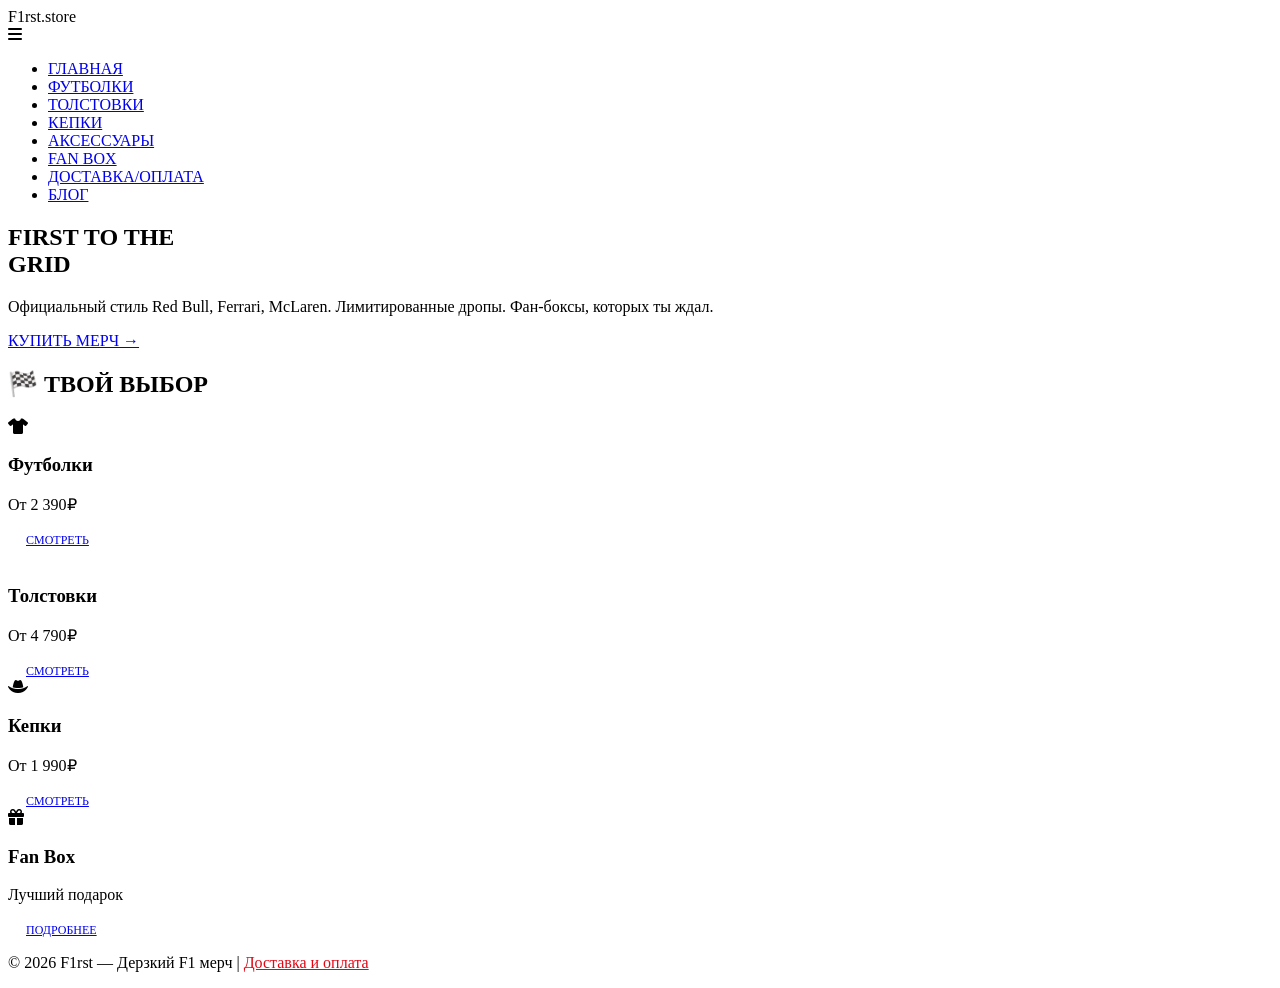
==== commit fbf17337: "Update index.html" ====
--- a/index.html
+++ b/index.html
@@ -13,28 +13,7 @@
   <title>F1rst | Дерзкий F1 мерч</title>
   <link rel="stylesheet" href="https://cdnjs.cloudflare.com/ajax/libs/font-awesome/6.0.0-beta3/css/all.min.css">
   <style>
-    * { margin:0; padding:0; box-sizing: border-box; }
-    body { background: #000000; font-family: 'Poppins', 'Segoe UI', sans-serif; color: #fff; scroll-behavior: smooth; }
-    .navbar { position: sticky; top:0; background: rgba(0,0,0,0.96); backdrop-filter: blur(12px); border-bottom: 2px solid #e30613; padding: 0.9rem 5%; display: flex; justify-content: space-between; align-items: center; flex-wrap: wrap; z-index: 1000; }
-    .logo { font-size: 2rem; font-weight: 800; background: linear-gradient(135deg, #fff, #e30613); -webkit-background-clip: text; background-clip: text; color: transparent; }
-    .logo span { font-size: 0.9rem; color: #e30613; }
-    .hamburger { display: none; font-size: 1.8rem; cursor: pointer; color: #fff; }
-    .nav-links { display: flex; gap: 2rem; list-style: none; align-items: center; }
-    .nav-links a { text-decoration: none; color: #f0f0f0; font-weight: 600; transition: 0.2s; font-size: 1rem; letter-spacing: 0.5px; border-bottom: 2px solid transparent; padding-bottom: 4px; }
-    .nav-links a:hover { color: #e30613; border-bottom-color: #e30613; }
-    .hero { min-height: 85vh; background: linear-gradient(105deg, #000000 30%, rgba(227,6,19,0.2)), url('https://placehold.co/1400x800/111/222?text=F1+GRID') center/cover; display: flex; align-items: center; padding: 0 8%; }
-    .hero h1 { font-size: 4rem; font-weight: 800; line-height: 1.1; }
-    .hero .red { color: #e30613; }
-    .btn { background: #e30613; border: none; padding: 12px 32px; font-weight: bold; cursor: pointer; color: white; display: inline-block; margin-top: 1rem; transition: 0.2s; text-decoration: none; border-radius: 0px; }
-    .btn:hover { background: #ff3b3b; transform: scale(1.02); box-shadow: 0 0 15px rgba(227,6,19,0.5); }
-    .section { padding: 4rem 5% 2rem; }
-    .section-title { font-size: 2rem; border-left: 5px solid #e30613; padding-left: 1rem; margin-bottom: 2rem; }
-    .grid { display: grid; grid-template-columns: repeat(auto-fill, minmax(260px,1fr)); gap: 2rem; }
-    .card { background: #0e0e0e; border: 1px solid #222; padding: 1rem; transition: 0.2s; }
-    .card:hover { border-color: #e30613; transform: translateY(-6px); }
-    .card-img { height: 200px; background: #1a1a1a; display: flex; align-items: center; justify-content: center; font-size: 3rem; color: #e30613; margin-bottom: 1rem; }
-    .footer { background: #050505; padding: 2rem 5%; text-align: center; border-top: 1px solid #222; margin-top: 3rem; }
-    @media (max-width: 800px) { .hamburger { display: block; } .nav-links { position: fixed; top: 70px; left: -100%; background: #000000dd; backdrop-filter: blur(20px); width: 70%; height: 100vh; flex-direction: column; align-items: flex-start; padding: 2rem; gap: 1.5rem; transition: 0.3s; } .nav-links.active { left: 0; } .hero h1 { font-size: 2.5rem; } }
+    <link rel="stylesheet" href="style.css">
   </style>
 </head>
 <body>
--- a/style.css
+++ b/style.css
@@ -0,0 +1,236 @@
+/* file: style.css */
+/* Единый файл дизайна для всего сайта F1rst */
+/* Подключается ко всем HTML-страницам */
+
+/* ---------- RESET ---------- */
+* {
+    margin: 0;
+    padding: 0;
+    box-sizing: border-box;
+}
+
+/* ---------- БАЗА ---------- */
+body {
+    background: #000000;
+    font-family: 'Poppins', 'Segoe UI', system-ui, -apple-system, 'Inter', sans-serif;
+    color: #ffffff;
+    scroll-behavior: smooth;
+}
+
+/* ---------- НАВИГАЦИЯ (СТИКЕР) ---------- */
+.navbar {
+    position: sticky;
+    top: 0;
+    background: rgba(0, 0, 0, 0.96);
+    backdrop-filter: blur(12px);
+    border-bottom: 2px solid #e30613;
+    padding: 0.9rem 5%;
+    display: flex;
+    justify-content: space-between;
+    align-items: center;
+    flex-wrap: wrap;
+    z-index: 1000;
+}
+
+.logo {
+    font-size: 2rem;
+    font-weight: 800;
+    letter-spacing: -1px;
+    background: linear-gradient(135deg, #ffffff, #e30613);
+    -webkit-background-clip: text;
+    background-clip: text;
+    color: transparent;
+    text-shadow: 0 0 6px rgba(227, 6, 19, 0.3);
+}
+
+.logo span {
+    font-size: 0.9rem;
+    font-weight: 400;
+    color: #e30613;
+    background: none;
+    -webkit-background-clip: unset;
+    background-clip: unset;
+}
+
+.hamburger {
+    display: none;
+    font-size: 1.8rem;
+    cursor: pointer;
+    color: #ffffff;
+}
+
+.nav-links {
+    display: flex;
+    gap: 2rem;
+    list-style: none;
+    align-items: center;
+}
+
+.nav-links li a {
+    text-decoration: none;
+    color: #f0f0f0;
+    font-weight: 600;
+    font-size: 1rem;
+    transition: 0.2s;
+    letter-spacing: 0.5px;
+    border-bottom: 2px solid transparent;
+    padding-bottom: 4px;
+}
+
+.nav-links li a:hover {
+    color: #e30613;
+    border-bottom-color: #e30613;
+}
+
+/* ---------- ГЕРОЙ (HOMEPAGE) ---------- */
+.hero {
+    min-height: 85vh;
+    background: linear-gradient(105deg, #000000 30%, rgba(227, 6, 19, 0.15)), url('https://placehold.co/1400x800/111111/e30613?text=F1+GRID') center/cover no-repeat;
+    display: flex;
+    align-items: center;
+    padding: 0 8%;
+}
+
+.hero h1 {
+    font-size: 4rem;
+    font-weight: 800;
+    line-height: 1.1;
+}
+
+.hero .red {
+    color: #e30613;
+}
+
+/* ---------- КНОПКИ ---------- */
+.btn {
+    background: #e30613;
+    border: none;
+    padding: 12px 32px;
+    font-weight: bold;
+    font-size: 1rem;
+    cursor: pointer;
+    transition: 0.2s;
+    color: white;
+    border-radius: 0px;
+    text-transform: uppercase;
+    display: inline-block;
+    text-decoration: none;
+}
+
+.btn:hover {
+    background: #ff2a2a;
+    transform: scale(1.02);
+    box-shadow: 0 0 15px rgba(227, 6, 19, 0.6);
+}
+
+.btn-small {
+    padding: 6px 18px;
+    font-size: 12px;
+}
+
+/* ---------- СЕКЦИИ И КАРТОЧКИ ТОВАРОВ ---------- */
+.section {
+    padding: 4rem 5% 2rem;
+}
+
+.section-title {
+    font-size: 2rem;
+    font-weight: 700;
+    border-left: 5px solid #e30613;
+    padding-left: 1rem;
+    margin-bottom: 2rem;
+}
+
+.grid {
+    display: grid;
+    grid-template-columns: repeat(auto-fill, minmax(260px, 1fr));
+    gap: 2rem;
+}
+
+.card {
+    background: #0e0e0e;
+    border: 1px solid #222;
+    padding: 1rem;
+    transition: transform 0.2s, border 0.2s;
+}
+
+.card:hover {
+    transform: translateY(-6px);
+    border-color: #e30613;
+}
+
+.card-img {
+    height: 200px;
+    background: #1a1a1a;
+    display: flex;
+    align-items: center;
+    justify-content: center;
+    font-size: 3rem;
+    color: #e30613;
+    margin-bottom: 1rem;
+}
+
+.card h3 {
+    margin: 0.5rem 0;
+}
+
+.price {
+    color: #e30613;
+    font-weight: bold;
+    margin: 0.5rem 0;
+}
+
+/* ---------- БАННЕР С ЦИТАТОЙ ---------- */
+.quote-banner {
+    background: #0a0a0a;
+    padding: 2rem 5%;
+    border-left: 6px solid #e30613;
+    margin: 2rem 5% 0;
+    font-style: italic;
+    font-size: 1.3rem;
+}
+
+/* ---------- ФУТЕР ---------- */
+.footer {
+    background: #050505;
+    padding: 2rem 5%;
+    text-align: center;
+    border-top: 1px solid #222;
+    margin-top: 3rem;
+}
+
+.footer a {
+    color: #e30613;
+    text-decoration: none;
+}
+
+/* ---------- АДАПТИВ (МОБИЛЬНЫЕ) ---------- */
+@media (max-width: 800px) {
+    .hamburger {
+        display: block;
+    }
+    .nav-links {
+        position: fixed;
+        top: 70px;
+        left: -100%;
+        background: #000000dd;
+        backdrop-filter: blur(20px);
+        width: 70%;
+        height: 100vh;
+        flex-direction: column;
+        align-items: flex-start;
+        padding: 2rem;
+        gap: 1.8rem;
+        transition: 0.3s;
+        border-right: 2px solid #e30613;
+    }
+    .nav-links.active {
+        left: 0;
+    }
+    .hero h1 {
+        font-size: 2.5rem;
+    }
+    .section-title {
+        font-size: 1.8rem;
+    }
+}
